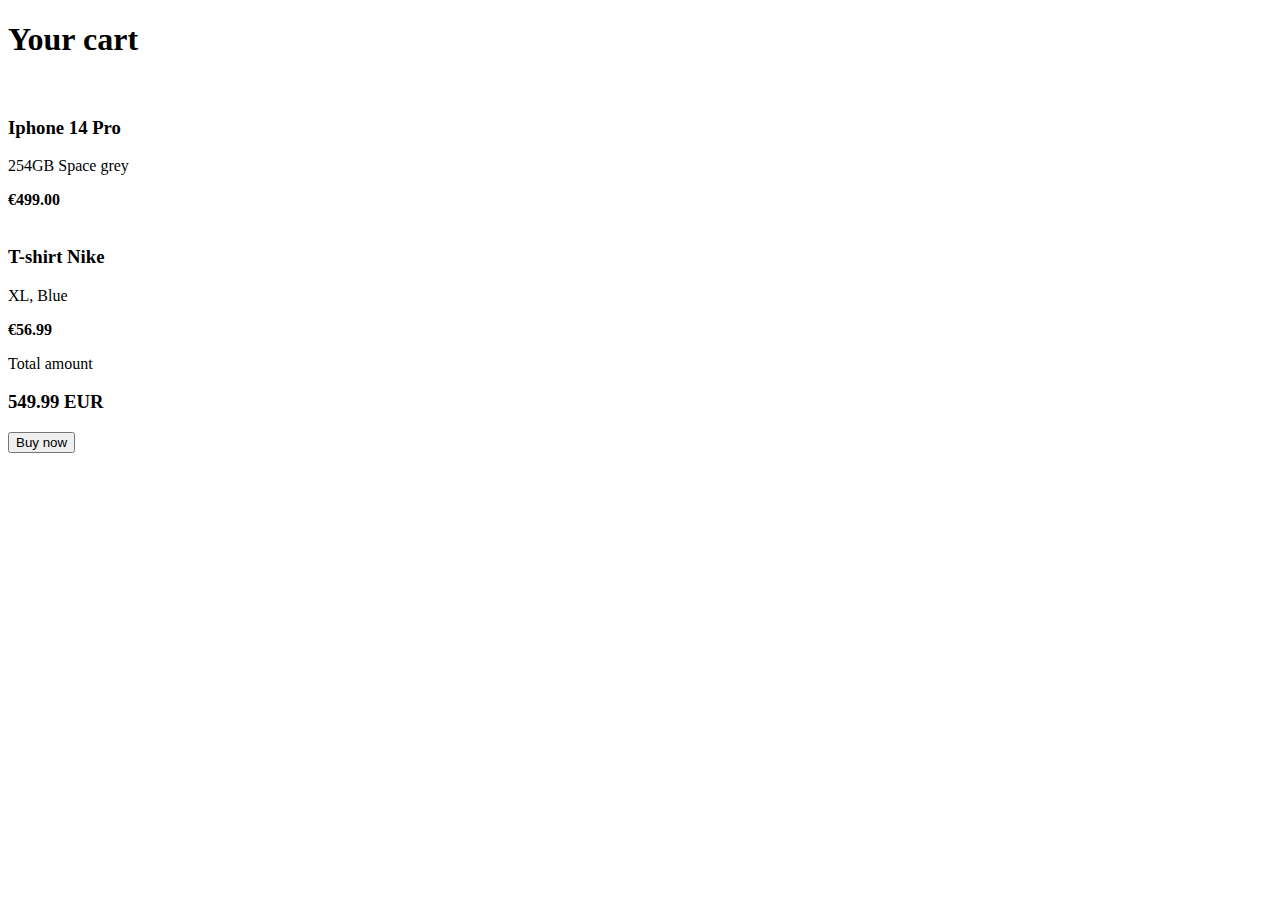
==== index.html @ b4150c2d "Rename index.html.html to index.html" ====
<!DOCTYPE html>
<html lang="en">
<head>
    <meta charset="UTF-8">
    <meta http-equiv="X-UA-Compatible" content="IE=edge">
    <meta name="viewport" content="width=device-width, initial-scale=1.0">
    <title>Document</title>
    <link rel="stylesheet" href="style.css">
</head>
<body>
    <div class="cart">
    <h1>Your cart</h1>
    <div class="order">
        <div class="item">
        <img src="https://cdn.shoplightspeed.com/shops/662820/files/48199094/800x800x3/apple-iphone-14-pro-max-256-gb.jpg" alt="">
        <h3>Iphone 14 Pro</h3>
        <p>254GB Space grey</p>
        <strong>€499.00</strong>
        </div>
        <div class="item">
        <img src="https://static.nike.com/a/images/t_PDP_1280_v1/f_auto,q_auto:eco/a98ebb5d-2e48-4cea-bdec-b3277c49affa/sportswear-club-mens-t-shirt-ShrJfX.png" alt="">
        <h3>T-shirt Nike</h3>
        <p>XL, Blue</p>
        <strong>€56.99</strong>
        </div>
    </div>
    <div class="amount">
        <p>Total amount</p>
        <h3>549.99 EUR</h3>
    </div>
    <a href="payment-page/index.html.html" target="_blank">
        <button>Buy now</button>
    </a>
    </div>
</body>
</html>
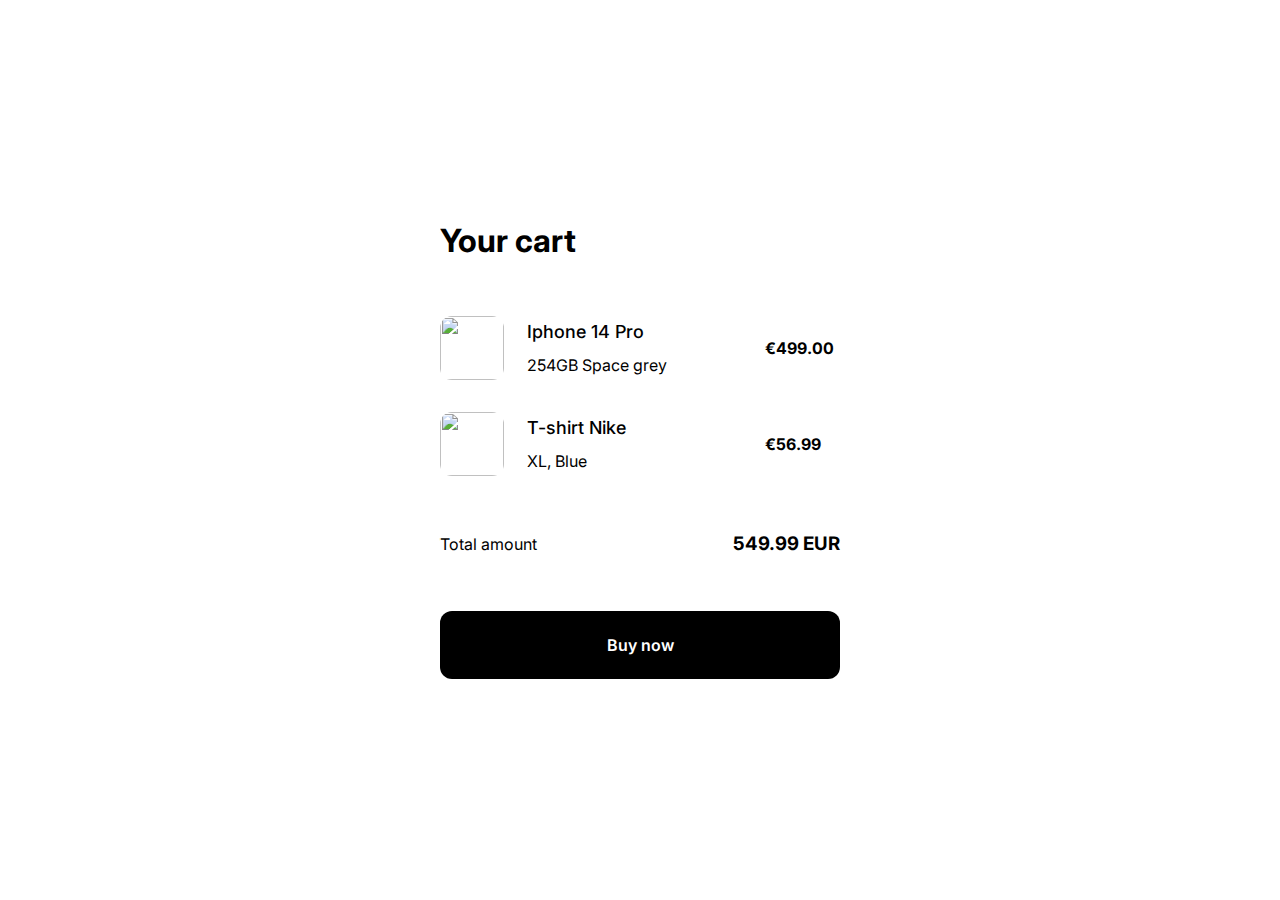
==== commit cc8dd12a: "Metrika" ====
--- a/index.html
+++ b/index.html
@@ -4,8 +4,25 @@
     <meta charset="UTF-8">
     <meta http-equiv="X-UA-Compatible" content="IE=edge">
     <meta name="viewport" content="width=device-width, initial-scale=1.0">
-    <title>Document</title>
+    <title>Test shop</title>
     <link rel="stylesheet" href="style.css">
+    <!-- Yandex.Metrika counter -->
+    <script type="text/javascript" >
+        (function(m,e,t,r,i,k,a){m[i]=m[i]||function(){(m[i].a=m[i].a||[]).push(arguments)};
+        m[i].l=1*new Date();
+        for (var j = 0; j < document.scripts.length; j++) {if (document.scripts[j].src === r) { return; }}
+        k=e.createElement(t),a=e.getElementsByTagName(t)[0],k.async=1,k.src=r,a.parentNode.insertBefore(k,a)})
+        (window, document, "script", "https://mc.yandex.ru/metrika/tag.js", "ym");
+    
+        ym(92497542, "init", {
+            clickmap:true,
+            trackLinks:true,
+            accurateTrackBounce:true,
+            webvisor:true
+        });
+    </script>
+    <noscript><div><img src="https://mc.yandex.ru/watch/92497542" style="position:absolute; left:-9999px;" alt="" /></div></noscript>
+    <!-- /Yandex.Metrika counter -->
 </head>
 <body>
     <div class="cart">
@@ -28,7 +45,7 @@
         <p>Total amount</p>
         <h3>549.99 EUR</h3>
     </div>
-    <a href="payment-page/index.html.html" target="_blank">
+    <a href="payment-page/index.html">
         <button>Buy now</button>
     </a>
     </div>
--- a/style.css
+++ b/style.css
@@ -0,0 +1,78 @@
+@import url('https://fonts.googleapis.com/css2?family=Inter:wght@300;400;500;600;700&display=swap'); 
+
+
+* {
+  font-family: Inter;
+  margin: 0;
+  padding: 0;
+  box-sizing: border-box;
+  color: var(--font-color);
+  transition: .2s;
+}
+
+body {
+  min-height: 100vh;
+  display: flex;
+  justify-content: center;
+  align-items: center;
+  padding: 24px;
+}
+
+.cart {
+  width: 400px;
+  display: flex;
+  flex-direction: column;
+  gap: 56px;
+}
+
+.order {
+  width: 100%;
+  display: flex;
+  flex-direction: column;
+  gap: 32px;
+} 
+
+.item {
+  width: 100%;
+  display: grid;
+  grid-template-columns: 1fr 3fr 1fr;
+  grid-row-gap: 2px;
+  grid-column-gap: 12px;
+  align-items: center;
+}
+
+.item img{
+  border-radius: 12px;
+  width: 64px;
+  height: 64px;
+  grid-column: 1 / 2;
+  grid-row: 1 / 3;
+}
+
+.item strong {
+  grid-column: 3 / 4;
+  grid-row: 1 / 3;
+}
+
+.item h3 {
+  font-size: 18px;
+  font-weight: 500;
+}
+
+.amount {
+  display: flex;
+  justify-content: space-between;
+  align-items: center;
+}
+
+button {
+  width: 100%;
+  font-size: 16px;
+  font-weight: 600;
+  border: none;
+  padding: 24px;
+  border-radius: 12px;
+  color: #fff;
+  background: #000;
+  cursor: pointer;
+}